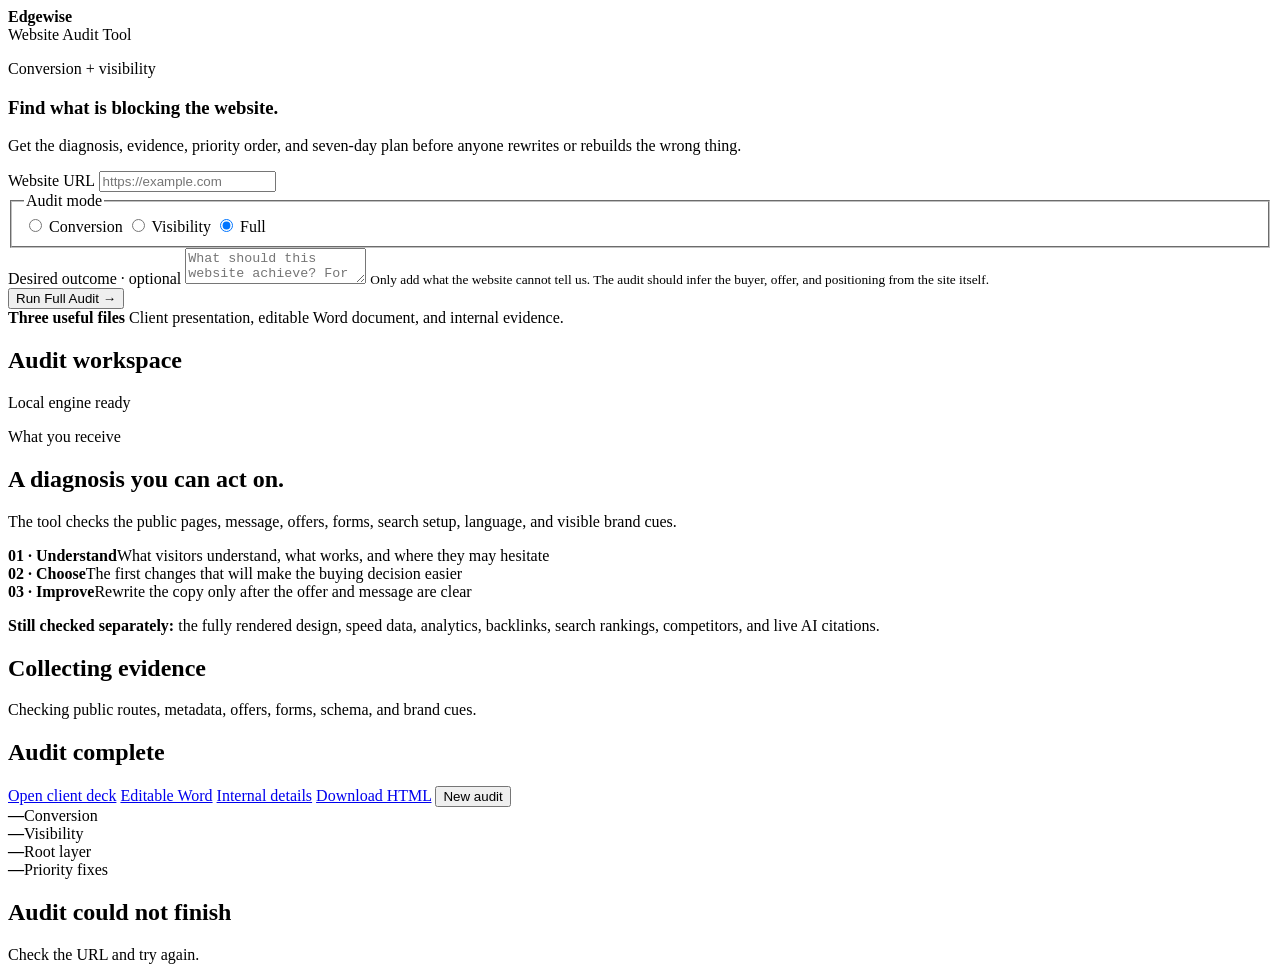
==== tool/static/index.html @ 4f1a48fe "Add tool/, geo-implementation, positioning-clarity-check, update README with live demo link" ====
<!doctype html>
<html lang="en">
<head>
  <meta charset="utf-8">
  <meta name="viewport" content="width=device-width, initial-scale=1">
  <meta name="color-scheme" content="light">
  <meta name="description" content="Run evidence-backed Conversion, Visibility, or Full Website Audits and receive a branded report, editable review copy, and prioritized action plan.">
  <title>Website Audit Tool · Edgewise</title>
  <link rel="stylesheet" href="/static/styles.css">
</head>
<body>
  <main class="app-shell">
    <aside class="control-panel">
      <div class="brand-lockup">
        <strong class="brand-wordmark">Edgewise</strong>
        <div>
          <span>Website Audit Tool</span>
        </div>
      </div>

      <section class="tool-intro">
        <p class="eyebrow">Conversion + visibility</p>
        <h1>Find what is blocking the website.</h1>
        <p>Get the diagnosis, evidence, priority order, and seven-day plan before anyone rewrites or rebuilds the wrong thing.</p>
      </section>

      <form class="audit-form" id="audit-form">
        <div class="field">
          <label for="website-url">Website URL</label>
          <input id="website-url" name="url" type="url" inputmode="url" autocomplete="url" placeholder="https://example.com" required>
        </div>

        <fieldset class="field">
          <legend>Audit mode</legend>
          <div class="segmented">
            <label>
              <input type="radio" name="mode" value="conversion">
              <span>Conversion</span>
            </label>
            <label>
              <input type="radio" name="mode" value="visibility">
              <span>Visibility</span>
            </label>
            <label>
              <input type="radio" name="mode" value="full" checked>
              <span>Full</span>
            </label>
          </div>
        </fieldset>

        <div class="field">
          <label for="desired-outcome">Desired outcome <span aria-hidden="true">·</span> optional</label>
          <textarea id="desired-outcome" name="intent" maxlength="4000" placeholder="What should this website achieve? For example: more qualified inquiries, bookings, sales, or visibility."></textarea>
          <small>Only add what the website cannot tell us. The audit should infer the buyer, offer, and positioning from the site itself.</small>
        </div>

        <button class="run-button" id="run-button" type="submit" data-state="default">
          <span id="run-label">Run Full Audit</span>
          <span aria-hidden="true">→</span>
        </button>
      </form>

      <div class="panel-note">
        <strong>Three useful files</strong>
        <span>Client presentation, editable Word document, and internal evidence.</span>
      </div>
    </aside>

    <section class="workspace">
      <header class="workspace-header">
        <h2>Audit workspace</h2>
        <div class="status-pill"><span class="status-dot" aria-hidden="true"></span> Local engine ready</div>
      </header>

      <div class="workspace-body">
        <section class="empty-state" id="empty-state">
          <p class="eyebrow">What you receive</p>
          <h2>A diagnosis you can act on.</h2>
          <p>The tool checks the public pages, message, offers, forms, search setup, language, and visible brand cues.</p>
          <div class="workflow-line">
            <div><strong>01 · Understand</strong><span>What visitors understand, what works, and where they may hesitate</span></div>
            <div><strong>02 · Choose</strong><span>The first changes that will make the buying decision easier</span></div>
            <div><strong>03 · Improve</strong><span>Rewrite the copy only after the offer and message are clear</span></div>
          </div>
          <p class="engine-boundary"><strong>Still checked separately:</strong> the fully rendered design, speed data, analytics, backlinks, search rankings, competitors, and live AI citations.</p>
        </section>

        <section class="loading-state" id="loading-state" aria-hidden="true" aria-live="polite">
          <h2 id="loading-title">Collecting evidence</h2>
          <div class="loading-track" aria-hidden="true"><span></span></div>
          <p class="loading-steps" id="loading-step">Checking public routes, metadata, offers, forms, schema, and brand cues.</p>
        </section>

        <section class="result-state" id="result-state" aria-hidden="true" aria-live="polite">
          <div class="result-head">
            <div>
              <h2 id="result-title">Audit complete</h2>
              <p id="result-subtitle"></p>
            </div>
            <div class="result-actions">
              <a class="action-button action-button--primary" id="open-report" href="#" target="_blank" rel="noopener">Open client deck</a>
              <a class="action-button" id="download-docx" href="#">Editable Word</a>
              <a class="action-button" id="open-specialist" href="#" target="_blank" rel="noopener">Internal details</a>
              <a class="action-button" id="download-report" href="#">Download HTML</a>
              <button class="action-button" id="new-audit" type="button">New audit</button>
            </div>
          </div>
          <div class="result-metrics">
            <div class="metric"><strong id="conversion-score">—</strong><span>Conversion</span></div>
            <div class="metric"><strong id="visibility-score">—</strong><span>Visibility</span></div>
            <div class="metric"><strong id="root-layer">—</strong><span>Root layer</span></div>
            <div class="metric"><strong id="priority-count">—</strong><span>Priority fixes</span></div>
          </div>
        </section>

        <section class="error-state" id="error-state" aria-hidden="true" role="alert">
          <h2>Audit could not finish</h2>
          <p id="error-message">Check the URL and try again.</p>
        </section>
      </div>
    </section>
  </main>

  <script src="/static/app.js"></script>
</body>
</html>
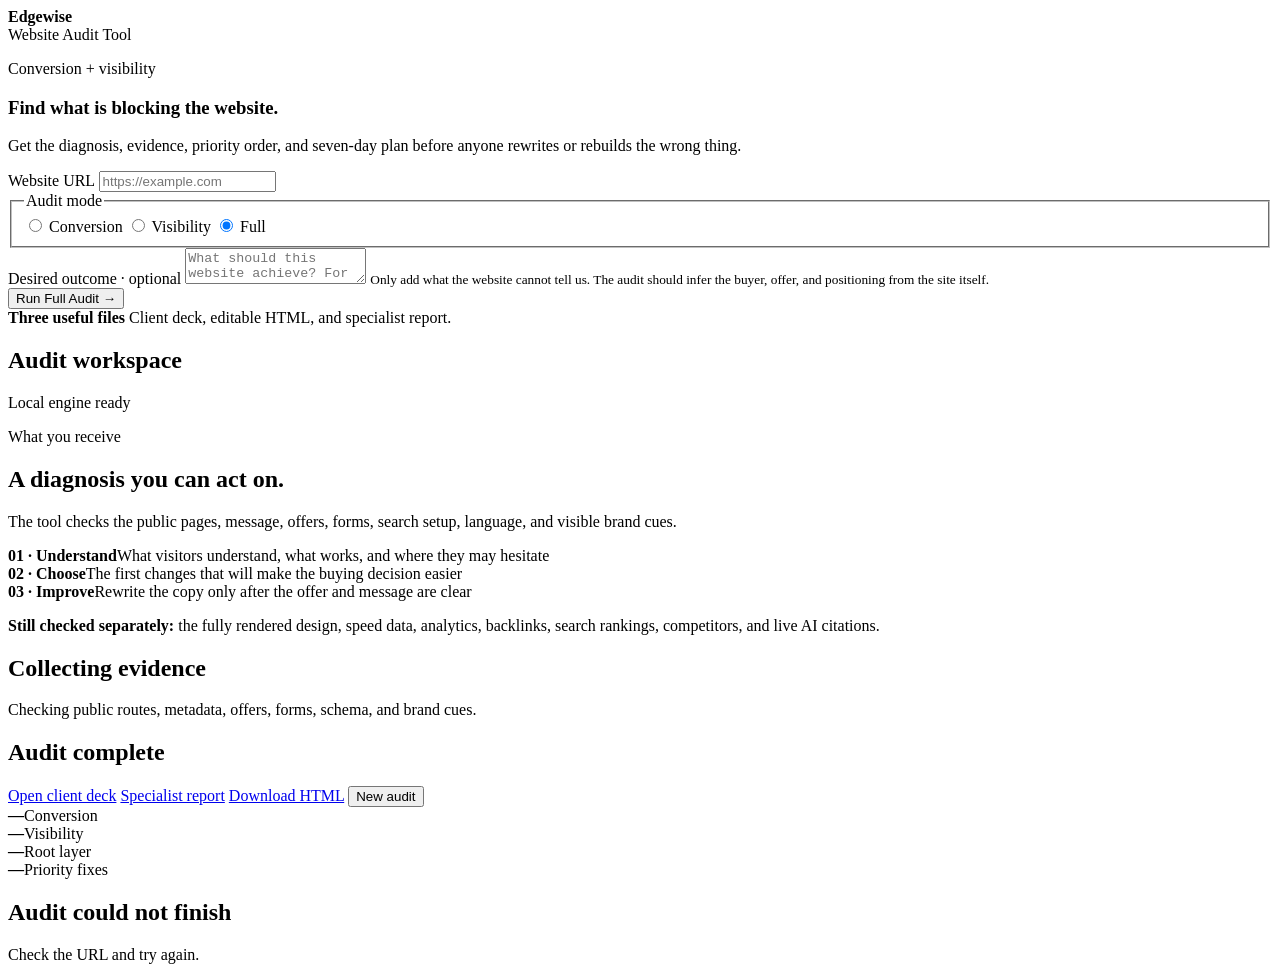
==== commit f71a6953: "fix: CSS injection, dead DOCX ref, extract_brand cache + add editable HTML reports (Edit/Save/Export" ====
--- a/tool/static/index.html
+++ b/tool/static/index.html
@@ -62,7 +62,7 @@
 
       <div class="panel-note">
         <strong>Three useful files</strong>
-        <span>Client presentation, editable Word document, and internal evidence.</span>
+        <span>Client deck, editable HTML, and specialist report.</span>
       </div>
     </aside>
 
@@ -99,8 +99,7 @@
             </div>
             <div class="result-actions">
               <a class="action-button action-button--primary" id="open-report" href="#" target="_blank" rel="noopener">Open client deck</a>
-              <a class="action-button" id="download-docx" href="#">Editable Word</a>
-              <a class="action-button" id="open-specialist" href="#" target="_blank" rel="noopener">Internal details</a>
+              <a class="action-button" id="open-specialist" href="#" target="_blank" rel="noopener">Specialist report</a>
               <a class="action-button" id="download-report" href="#">Download HTML</a>
               <button class="action-button" id="new-audit" type="button">New audit</button>
             </div>
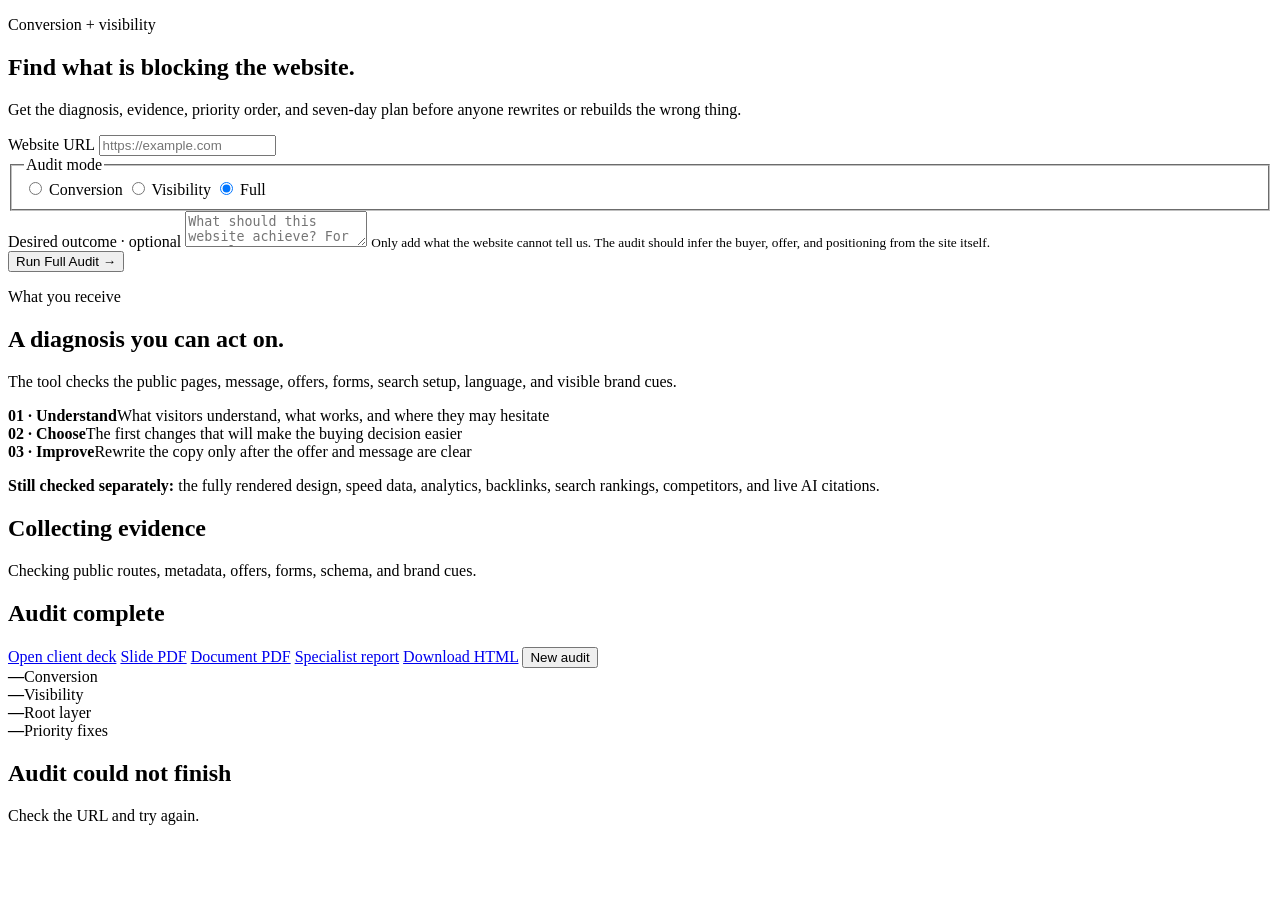
==== commit ea1f5ed6: "Align audit outputs to HTML and PDF contract" ====
--- a/tool/static/index.html
+++ b/tool/static/index.html
@@ -4,119 +4,100 @@
   <meta charset="utf-8">
   <meta name="viewport" content="width=device-width, initial-scale=1">
   <meta name="color-scheme" content="light">
-  <meta name="description" content="Run evidence-backed Conversion, Visibility, or Full Website Audits and receive a branded report, editable review copy, and prioritized action plan.">
-  <title>Website Audit Tool · Edgewise</title>
+  <meta name="description" content="Run evidence-backed Conversion, Visibility, or Full Website Audits and receive a branded report and prioritized action plan.">
+  <title>Website Audit Tool</title>
   <link rel="stylesheet" href="/static/styles.css">
 </head>
 <body>
   <main class="app-shell">
-    <aside class="control-panel">
-      <div class="brand-lockup">
-        <strong class="brand-wordmark">Edgewise</strong>
-        <div>
-          <span>Website Audit Tool</span>
-        </div>
+    <section class="intro">
+      <p class="eyebrow">Conversion + visibility</p>
+      <h1>Find what is blocking the website.</h1>
+      <p>Get the diagnosis, evidence, priority order, and seven-day plan before anyone rewrites or rebuilds the wrong thing.</p>
+    </section>
+
+    <form class="audit-form" id="audit-form">
+      <div class="field">
+        <label for="website-url">Website URL</label>
+        <input id="website-url" name="url" type="url" inputmode="url" autocomplete="url" placeholder="https://example.com" required>
       </div>
 
-      <section class="tool-intro">
-        <p class="eyebrow">Conversion + visibility</p>
-        <h1>Find what is blocking the website.</h1>
-        <p>Get the diagnosis, evidence, priority order, and seven-day plan before anyone rewrites or rebuilds the wrong thing.</p>
+      <fieldset class="field">
+        <legend>Audit mode</legend>
+        <div class="segmented">
+          <label>
+            <input type="radio" name="mode" value="conversion">
+            <span>Conversion</span>
+          </label>
+          <label>
+            <input type="radio" name="mode" value="visibility">
+            <span>Visibility</span>
+          </label>
+          <label>
+            <input type="radio" name="mode" value="full" checked>
+            <span>Full</span>
+          </label>
+        </div>
+      </fieldset>
+
+      <div class="field">
+        <label for="desired-outcome">Desired outcome <span aria-hidden="true">·</span> optional</label>
+        <textarea id="desired-outcome" name="intent" maxlength="4000" placeholder="What should this website achieve? For example: more qualified inquiries, bookings, sales, or visibility."></textarea>
+        <small>Only add what the website cannot tell us. The audit should infer the buyer, offer, and positioning from the site itself.</small>
+      </div>
+
+      <button class="run-button" id="run-button" type="submit" data-state="default">
+        <span id="run-label">Run Full Audit</span>
+        <span aria-hidden="true">→</span>
+      </button>
+    </form>
+
+    <section class="workspace">
+      <div class="empty-state" id="empty-state">
+        <p class="eyebrow">What you receive</p>
+        <h2>A diagnosis you can act on.</h2>
+        <p>The tool checks the public pages, message, offers, forms, search setup, language, and visible brand cues.</p>
+        <div class="workflow-line">
+          <div><strong>01 · Understand</strong><span>What visitors understand, what works, and where they may hesitate</span></div>
+          <div><strong>02 · Choose</strong><span>The first changes that will make the buying decision easier</span></div>
+          <div><strong>03 · Improve</strong><span>Rewrite the copy only after the offer and message are clear</span></div>
+        </div>
+        <p class="engine-boundary"><strong>Still checked separately:</strong> the fully rendered design, speed data, analytics, backlinks, search rankings, competitors, and live AI citations.</p>
+      </div>
+
+      <section class="loading-state" id="loading-state" aria-hidden="true" aria-live="polite">
+        <h2 id="loading-title">Collecting evidence</h2>
+        <div class="loading-track" aria-hidden="true"><span></span></div>
+        <p class="loading-steps" id="loading-step">Checking public routes, metadata, offers, forms, schema, and brand cues.</p>
       </section>
 
-      <form class="audit-form" id="audit-form">
-        <div class="field">
-          <label for="website-url">Website URL</label>
-          <input id="website-url" name="url" type="url" inputmode="url" autocomplete="url" placeholder="https://example.com" required>
+      <section class="result-state" id="result-state" aria-hidden="true" aria-live="polite">
+        <div class="result-head">
+          <div>
+            <h2 id="result-title">Audit complete</h2>
+            <p id="result-subtitle"></p>
+          </div>
+          <div class="result-actions">
+            <a class="action-button action-button--primary" id="open-report" href="#" target="_blank" rel="noopener">Open client deck</a>
+            <a class="action-button" id="download-slide-pdf" href="#">Slide PDF</a>
+            <a class="action-button" id="download-document-pdf" href="#">Document PDF</a>
+            <a class="action-button" id="open-specialist" href="#" target="_blank" rel="noopener">Specialist report</a>
+            <a class="action-button" id="download-report" href="#">Download HTML</a>
+            <button class="action-button" id="new-audit" type="button">New audit</button>
+          </div>
         </div>
+        <div class="result-metrics">
+          <div class="metric"><strong id="conversion-score">—</strong><span>Conversion</span></div>
+          <div class="metric"><strong id="visibility-score">—</strong><span>Visibility</span></div>
+          <div class="metric"><strong id="root-layer">—</strong><span>Root layer</span></div>
+          <div class="metric"><strong id="priority-count">—</strong><span>Priority fixes</span></div>
+        </div>
+      </section>
 
-        <fieldset class="field">
-          <legend>Audit mode</legend>
-          <div class="segmented">
-            <label>
-              <input type="radio" name="mode" value="conversion">
-              <span>Conversion</span>
-            </label>
-            <label>
-              <input type="radio" name="mode" value="visibility">
-              <span>Visibility</span>
-            </label>
-            <label>
-              <input type="radio" name="mode" value="full" checked>
-              <span>Full</span>
-            </label>
-          </div>
-        </fieldset>
-
-        <div class="field">
-          <label for="desired-outcome">Desired outcome <span aria-hidden="true">·</span> optional</label>
-          <textarea id="desired-outcome" name="intent" maxlength="4000" placeholder="What should this website achieve? For example: more qualified inquiries, bookings, sales, or visibility."></textarea>
-          <small>Only add what the website cannot tell us. The audit should infer the buyer, offer, and positioning from the site itself.</small>
-        </div>
-
-        <button class="run-button" id="run-button" type="submit" data-state="default">
-          <span id="run-label">Run Full Audit</span>
-          <span aria-hidden="true">→</span>
-        </button>
-      </form>
-
-      <div class="panel-note">
-        <strong>Three useful files</strong>
-        <span>Client deck, editable HTML, and specialist report.</span>
-      </div>
-    </aside>
-
-    <section class="workspace">
-      <header class="workspace-header">
-        <h2>Audit workspace</h2>
-        <div class="status-pill"><span class="status-dot" aria-hidden="true"></span> Local engine ready</div>
-      </header>
-
-      <div class="workspace-body">
-        <section class="empty-state" id="empty-state">
-          <p class="eyebrow">What you receive</p>
-          <h2>A diagnosis you can act on.</h2>
-          <p>The tool checks the public pages, message, offers, forms, search setup, language, and visible brand cues.</p>
-          <div class="workflow-line">
-            <div><strong>01 · Understand</strong><span>What visitors understand, what works, and where they may hesitate</span></div>
-            <div><strong>02 · Choose</strong><span>The first changes that will make the buying decision easier</span></div>
-            <div><strong>03 · Improve</strong><span>Rewrite the copy only after the offer and message are clear</span></div>
-          </div>
-          <p class="engine-boundary"><strong>Still checked separately:</strong> the fully rendered design, speed data, analytics, backlinks, search rankings, competitors, and live AI citations.</p>
-        </section>
-
-        <section class="loading-state" id="loading-state" aria-hidden="true" aria-live="polite">
-          <h2 id="loading-title">Collecting evidence</h2>
-          <div class="loading-track" aria-hidden="true"><span></span></div>
-          <p class="loading-steps" id="loading-step">Checking public routes, metadata, offers, forms, schema, and brand cues.</p>
-        </section>
-
-        <section class="result-state" id="result-state" aria-hidden="true" aria-live="polite">
-          <div class="result-head">
-            <div>
-              <h2 id="result-title">Audit complete</h2>
-              <p id="result-subtitle"></p>
-            </div>
-            <div class="result-actions">
-              <a class="action-button action-button--primary" id="open-report" href="#" target="_blank" rel="noopener">Open client deck</a>
-              <a class="action-button" id="open-specialist" href="#" target="_blank" rel="noopener">Specialist report</a>
-              <a class="action-button" id="download-report" href="#">Download HTML</a>
-              <button class="action-button" id="new-audit" type="button">New audit</button>
-            </div>
-          </div>
-          <div class="result-metrics">
-            <div class="metric"><strong id="conversion-score">—</strong><span>Conversion</span></div>
-            <div class="metric"><strong id="visibility-score">—</strong><span>Visibility</span></div>
-            <div class="metric"><strong id="root-layer">—</strong><span>Root layer</span></div>
-            <div class="metric"><strong id="priority-count">—</strong><span>Priority fixes</span></div>
-          </div>
-        </section>
-
-        <section class="error-state" id="error-state" aria-hidden="true" role="alert">
-          <h2>Audit could not finish</h2>
-          <p id="error-message">Check the URL and try again.</p>
-        </section>
-      </div>
+      <section class="error-state" id="error-state" aria-hidden="true" role="alert">
+        <h2>Audit could not finish</h2>
+        <p id="error-message">Check the URL and try again.</p>
+      </section>
     </section>
   </main>
 
